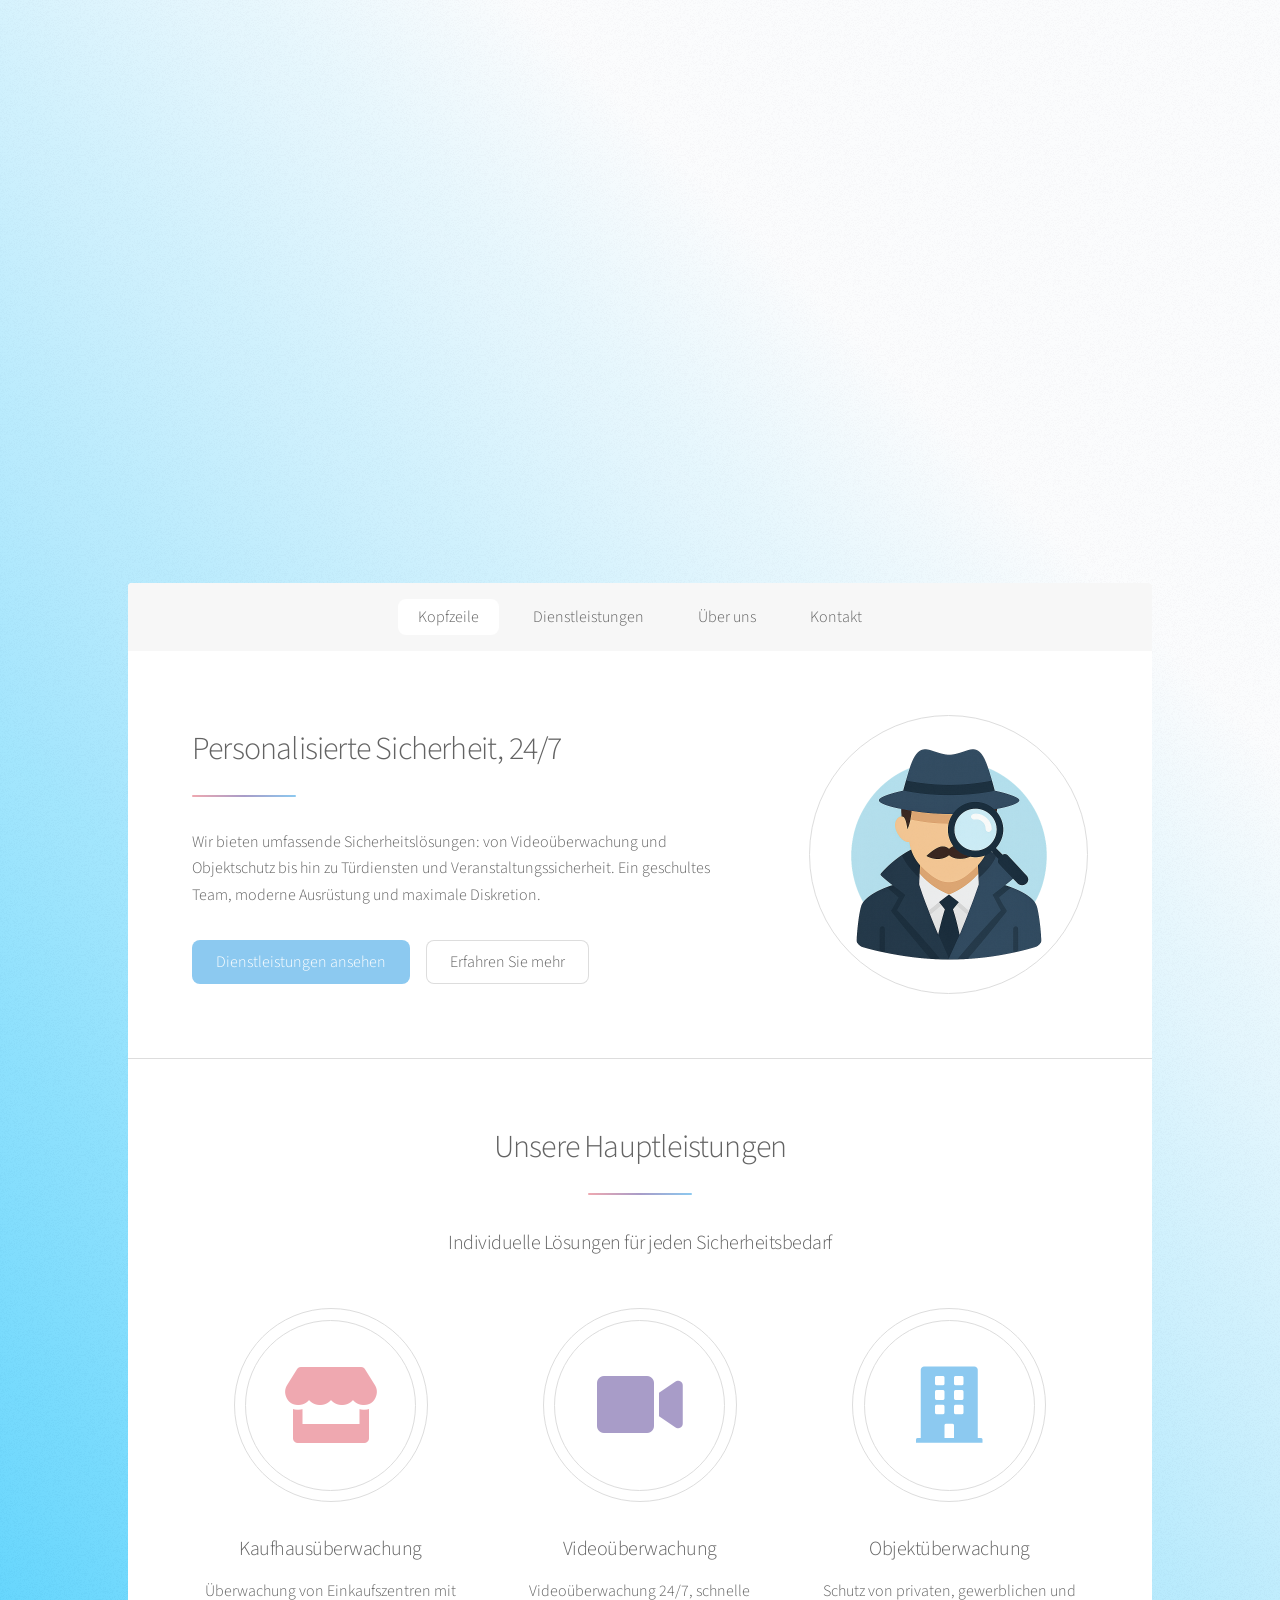
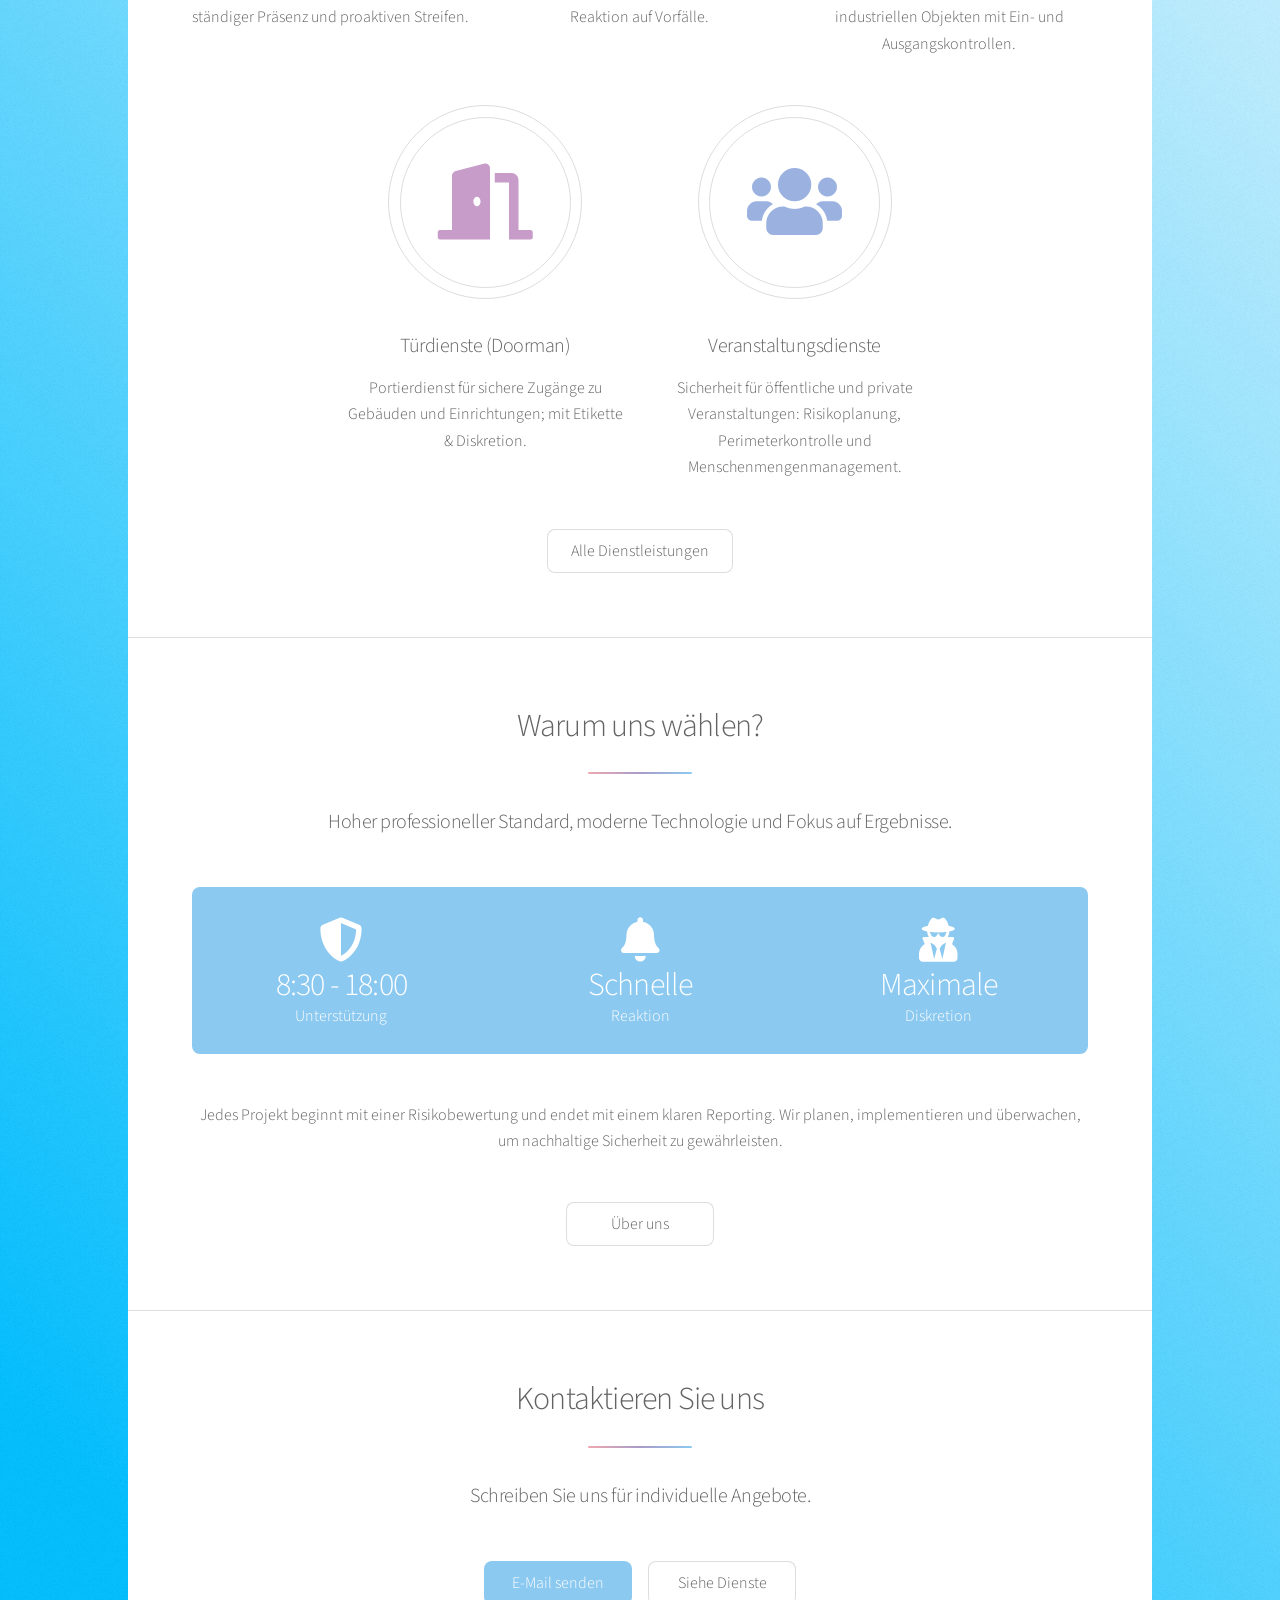
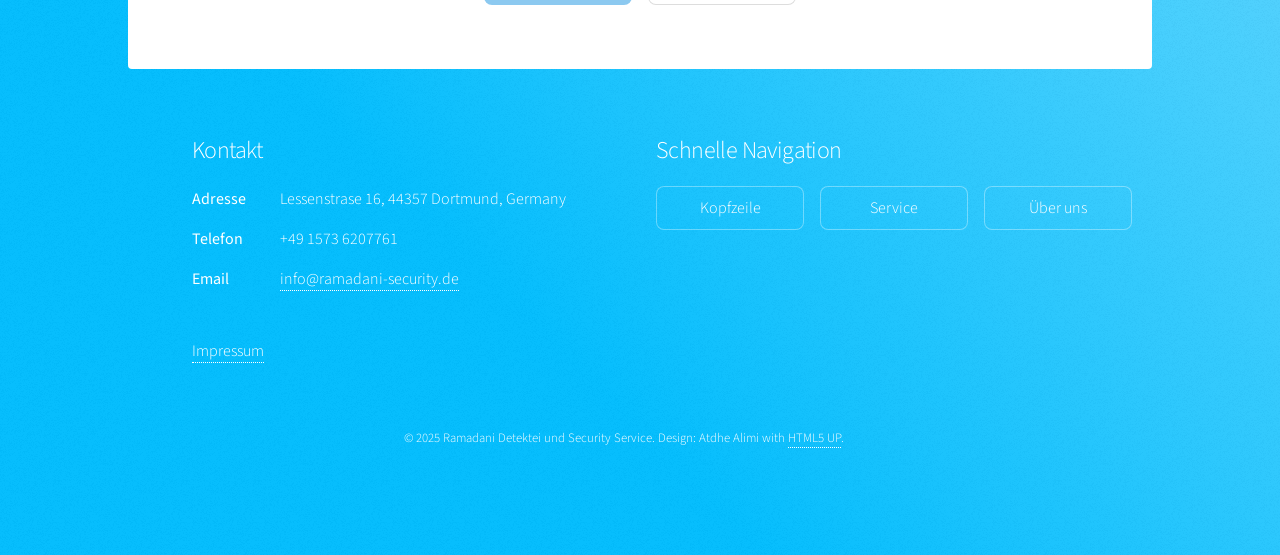
==== index.html @ fe7d90b0 "Add files via upload" ====
<!DOCTYPE HTML>
<!--
	Stellar by HTML5 UP (adapted for a security/detective company)
	html5up.net | @ajlkn
	Free for personal and commercial use under the CCA 3.0 license (html5up.net/license)
	Please keep the HTML5 UP attribution in the footer.
-->
<html>
	<head>
		<title>Ihre Adresse für Detektive!                     </title>
		<meta charset="utf-8" />
		<meta name="viewport" content="width=device-width, initial-scale=1, user-scalable=no" />
		<link rel="stylesheet" href="assets/css/main.css" />
		<noscript><link rel="stylesheet" href="assets/css/noscript.css" /></noscript>
	</head>
	<body class="is-preload">

		<!-- Wrapper -->
		<div id="wrapper">

			<!-- Header -->
			<header id="header" class="alt">
				<span class="logo">
					<img src="images/Ramadani_Logo_CMYK.jpg" 
						 alt="Logo e kompanisë" 
						 style="max-width: 300px; height: auto; border-radius: 30%; object-fit: cover; background: white; padding: 5px;" />
				  </span>
				  
				<h1>Ihre Adresse für Detektive!</h1>
				<p>Sicherheit • Diskretion • Professionalität<br />
				Sicherheitsdienste für Unternehmen und Privatpersonen.</p>
			</header>

			<!-- Nav -->
			<nav id="nav">
				<ul>
					<li><a href="#intro" class="active">Kopfzeile</a></li>
					<li><a href="#services">Dienstleistungen</a></li>
					<li><a href="generic.html">Über uns</a></li>
					<li><a href="#cta">Kontakt</a></li>
				</ul>
			</nav>

			<!-- Main -->
			<div id="main">

				<!-- Introduction / Hero -->
				<section id="intro" class="main">
					<div class="spotlight">
						<div class="content">
							<header class="major">
								<h2>Personalisierte Sicherheit, 24/7</h2>
							</header>
							<p>Wir bieten umfassende Sicherheitslösungen: von Videoüberwachung und Objektschutz bis hin zu Türdiensten und Veranstaltungssicherheit.
								Ein geschultes Team, moderne Ausrüstung und maximale Diskretion.</p>
							<ul class="actions">
								<li><a href="elements.html" class="button primary">Dienstleistungen ansehen</a></li>
								<li><a href="generic.html" class="button">Erfahren Sie mehr</a></li>
							</ul>
						</div>
						<span class="image"><img src="images/detektiv.png" alt="Siguri profesionale" /></span>
					</div>
				</section>

				<!-- Services -->
				<section id="services" class="main special">
					<header class="major">
						<h2>Unsere Hauptleistungen</h2>
						<p>Individuelle Lösungen für jeden Sicherheitsbedarf</p>
					</header>
					<ul class="features">
						<li>
							<span class="icon solid major style1 fa-store"></span>
							<h3>Kaufhausüberwachung</h3>
							<p>Überwachung von Einkaufszentren mit ständiger Präsenz und proaktiven Streifen.</p>
						</li>
						<li>
							<span class="icon solid major style3 fa-video"></span>
							<h3>Videoüberwachung</h3>
							<p>Videoüberwachung 24/7, schnelle Reaktion auf Vorfälle.</p>
						</li>
						<li>
							<span class="icon solid major style5 fa-building"></span>
							<h3>Objektüberwachung</h3>
							<p>Schutz von privaten, gewerblichen und industriellen Objekten mit Ein- und Ausgangskontrollen.</p>
						</li>
						<li>
							<span class="icon solid major style2 fa-door-open"></span>
							<h3>Türdienste (Doorman)</h3>
							<p>Portierdienst für sichere Zugänge zu Gebäuden und Einrichtungen; mit Etikette & Diskretion.</p>
						</li>
						<li>
							<span class="icon solid major style4 fa-users"></span>
							<h3>Veranstaltungsdienste</h3>
							<p>Sicherheit für öffentliche und private Veranstaltungen: Risikoplanung, Perimeterkontrolle und Menschenmengenmanagement.</p>
						</li>
					</ul>
					<footer class="major">
						<ul class="actions special">
							<li><a href="elements.html" class="button">Alle Dienstleistungen</a></li>
						</ul>
					</footer>
				</section>

				<!-- Value / About Teaser -->
				<section id="second" class="main special">
					<header class="major">
						<h2>Warum uns wählen?</h2>
						<p>Hoher professioneller Standard, moderne Technologie und Fokus auf Ergebnisse.</p>
					</header>
					<ul class="statistics">
						<li class="style1">
							<span class="icon solid fa-shield-alt"></span>
							<strong>8:30 - 18:00</strong> Unterstützung
						</li>
						<!--<li class="style2">
							<span class="icon fa-check-circle"></span>
							<strong>ISO-ready</strong> Procedura
						</li> -->
						<li class="style3">
							<span class="icon solid fa-bell"></span>
							<strong>Schnelle</strong> Reaktion
						</li>
						<!--<li class="style4">
							<span class="icon solid fa-camera"></span>
							<strong>CCTV</strong> i avancuar
						</li> -->
						<li class="style5">
							<span class="icon solid fa-user-secret no-circle"></span>
							<strong>Maximale</strong> Diskretion
						</li>
					</ul>
					<p class="fullwidth">
						Jedes Projekt beginnt mit einer Risikobewertung und endet mit einem klaren Reporting. 
						Wir planen, implementieren und überwachen, um nachhaltige Sicherheit zu gewährleisten.
					  </p>
					  
					<footer class="major">
						<ul class="actions special">
							<li><a href="generic.html" class="button">Über uns</a></li>
						</ul>
					</footer>
				</section>

				<!-- CTA / Contact -->
				<section id="cta" class="main special">
					<header class="major">
						<h2>Kontaktieren Sie uns</h2>
						<p>Schreiben Sie uns für individuelle Angebote.</p>
					</header>
					<footer class="major">
						<ul class="actions special">
							<li><a href="mailto:info@security-ramadani.de" class="button primary">E-Mail senden</a></li>
							<li><a href="elements.html" class="button">Siehe Dienste</a></li>
						</ul>
					</footer>
				</section>

			</div>

			<!-- Footer -->
			<footer id="footer">
				<section>
					<h2>Kontakt</h2>
					<dl class="alt">
						<dt>Adresse</dt>
						<dd>Lessenstrase 16, 44357 Dortmund, Germany</dd>
						<dt>Telefon</dt>
						<dd>+49 1573 6207761</dd>
						<dt>Email</dt>
						<dd><a href="mailto:info@ramadani-security.de">info@ramadani-security.de</a></dd>
					</dl>
					<!--<ul class="icons">
						<li><a href="#" class="icon brands fa-facebook-f alt"><span class="label">Facebook</span></a></li>
						<li><a href="#" class="icon brands fa-instagram alt"><span class="label">Instagram</span></a></li>
					</ul> -->
				</section>
				<section>
					<h2>Schnelle Navigation</h2>
					<ul class="actions">
						<li><a href="#intro" class="button">Kopfzeile</a></li>
						<li><a href="elements.html" class="button">Service</a></li>
						<li><a href="generic.html" class="button">Über uns</a></li>
					</ul>
				</section>
				<p><a href="generic.html#impressum">Impressum</a></p>

				<p class="copyright">
					&copy; 2025 Ramadani Detektei und Security Service. Design: Atdhe Alimi with <a href="https://html5up.net">HTML5 UP</a>.
				</p>
			</footer>

		</div>

		<!-- Scripts -->
		<script src="assets/js/jquery.min.js"></script>
		<script src="assets/js/jquery.scrollex.min.js"></script>
		<script src="assets/js/jquery.scrolly.min.js"></script>
		<script src="assets/js/browser.min.js"></script>
		<script src="assets/js/breakpoints.min.js"></script>
		<script src="assets/js/util.js"></script>
		<script src="assets/js/main.js"></script>
	</body>
</html>
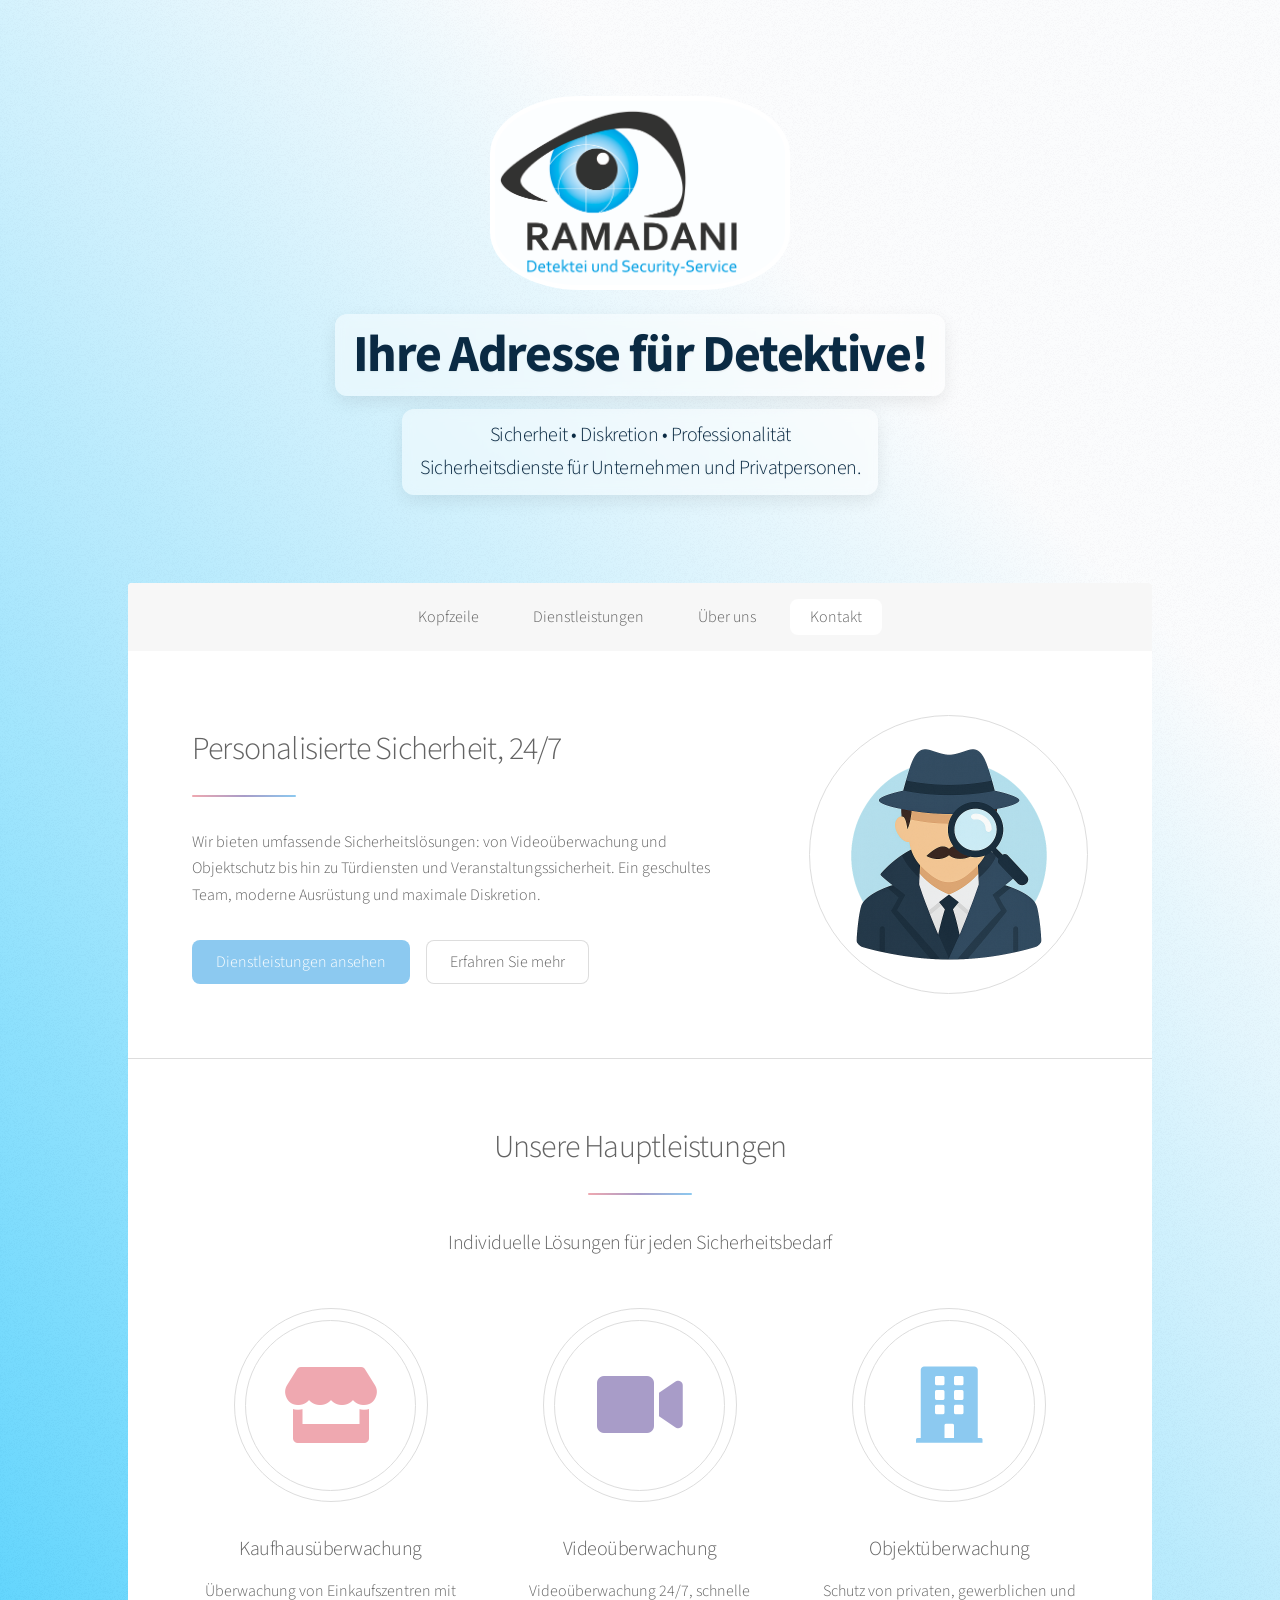
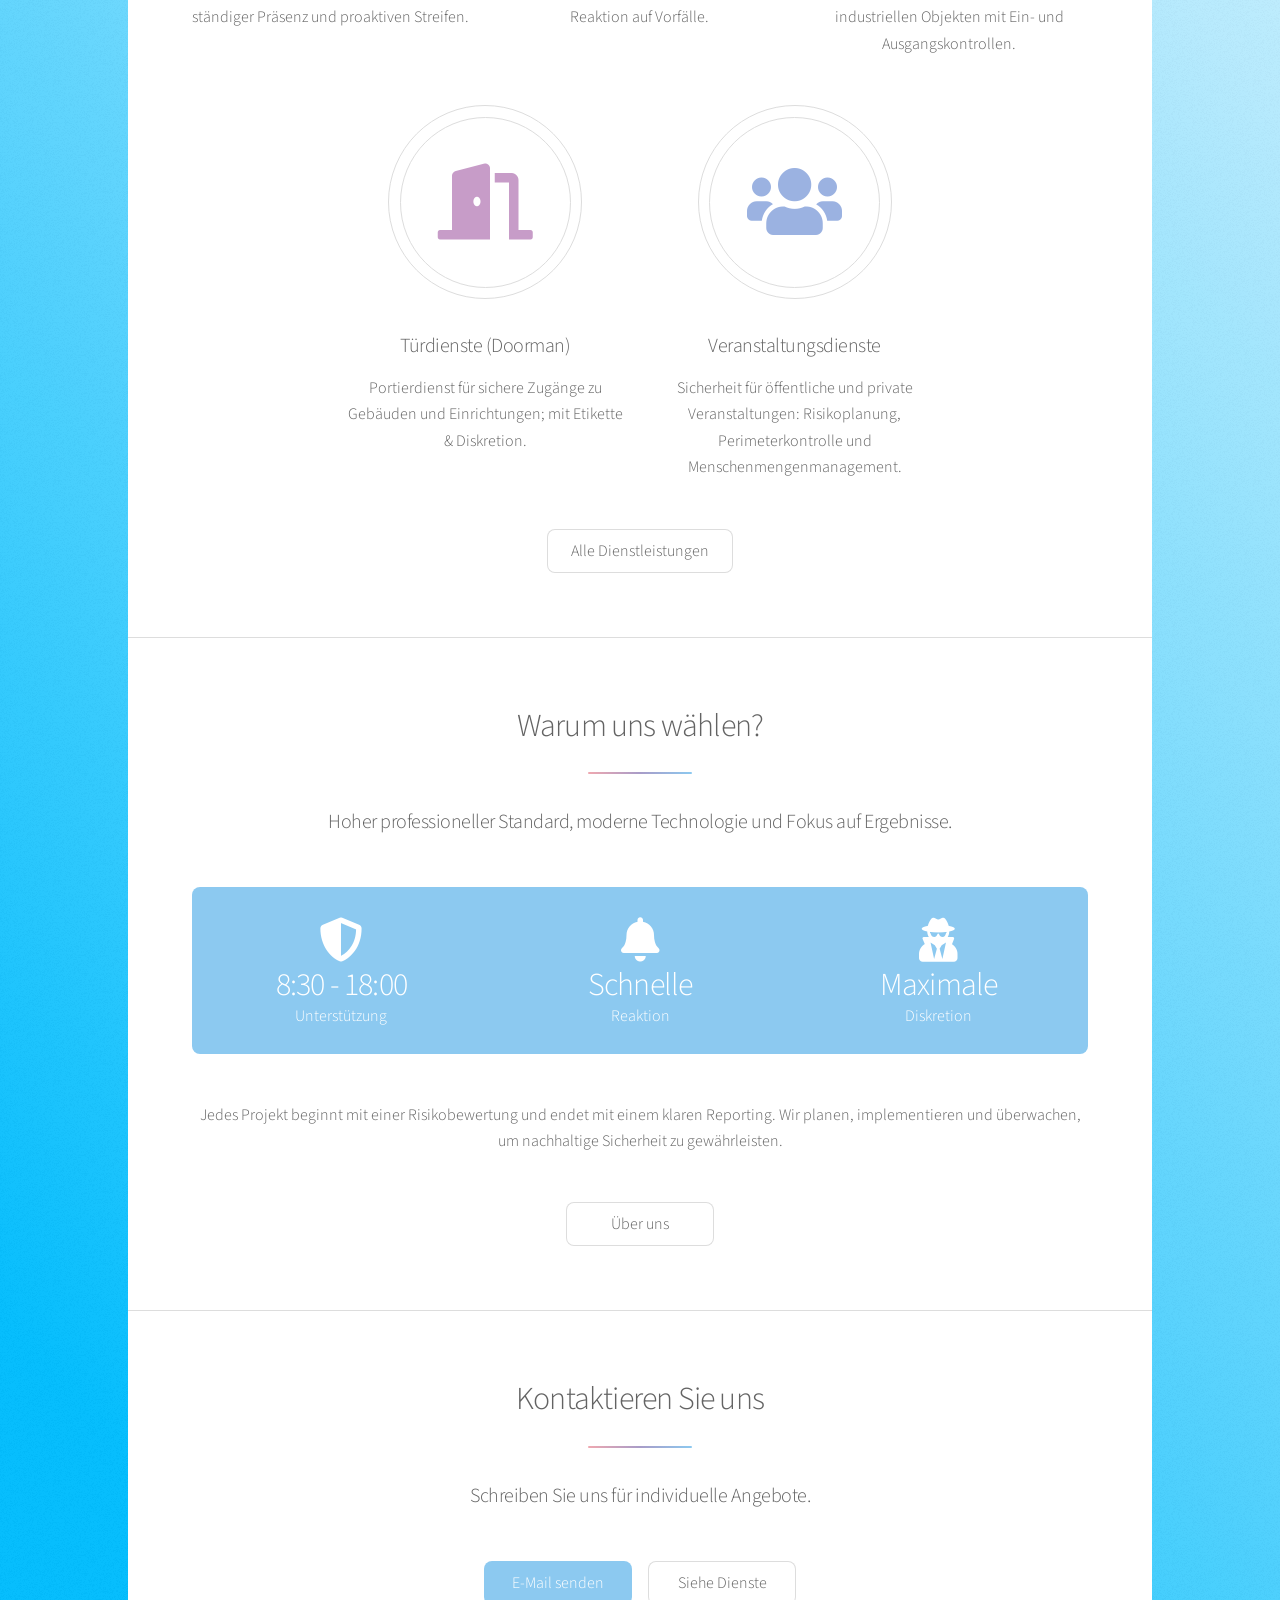
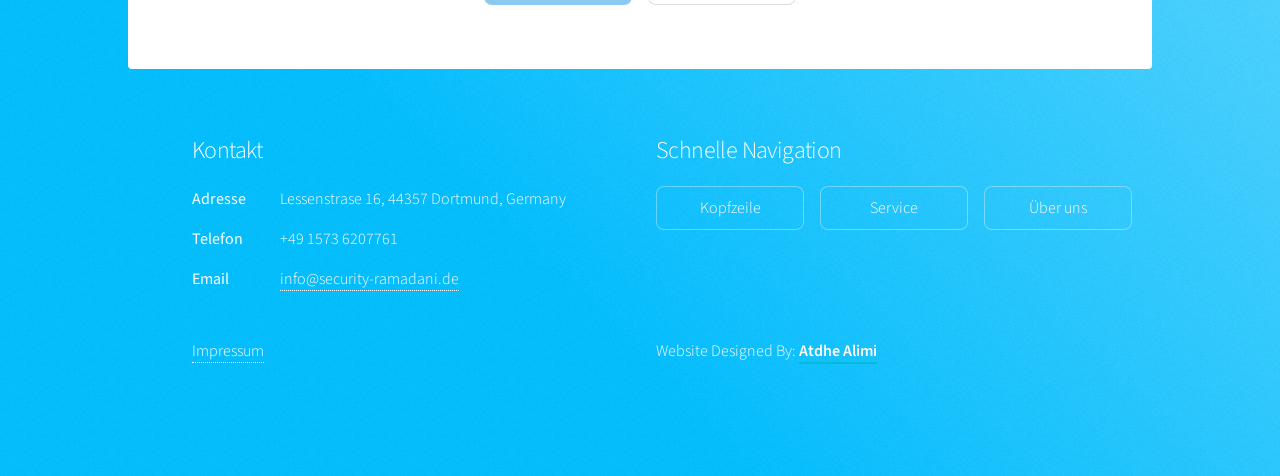
==== commit 21e4b908: "Initial commit" ====
--- a/index.html
+++ b/index.html
@@ -1,204 +1,224 @@
-<!DOCTYPE HTML>
-<!--
-	Stellar by HTML5 UP (adapted for a security/detective company)
-	html5up.net | @ajlkn
-	Free for personal and commercial use under the CCA 3.0 license (html5up.net/license)
-	Please keep the HTML5 UP attribution in the footer.
--->
-<html>
-	<head>
-		<title>Ihre Adresse für Detektive!                     </title>
-		<meta charset="utf-8" />
-		<meta name="viewport" content="width=device-width, initial-scale=1, user-scalable=no" />
-		<link rel="stylesheet" href="assets/css/main.css" />
-		<noscript><link rel="stylesheet" href="assets/css/noscript.css" /></noscript>
-	</head>
-	<body class="is-preload">
-
-		<!-- Wrapper -->
-		<div id="wrapper">
-
-			<!-- Header -->
-			<header id="header" class="alt">
-				<span class="logo">
-					<img src="images/Ramadani_Logo_CMYK.jpg" 
-						 alt="Logo e kompanisë" 
-						 style="max-width: 300px; height: auto; border-radius: 30%; object-fit: cover; background: white; padding: 5px;" />
-				  </span>
-				  
-				<h1>Ihre Adresse für Detektive!</h1>
-				<p>Sicherheit • Diskretion • Professionalität<br />
-				Sicherheitsdienste für Unternehmen und Privatpersonen.</p>
-			</header>
-
-			<!-- Nav -->
-			<nav id="nav">
-				<ul>
-					<li><a href="#intro" class="active">Kopfzeile</a></li>
-					<li><a href="#services">Dienstleistungen</a></li>
-					<li><a href="generic.html">Über uns</a></li>
-					<li><a href="#cta">Kontakt</a></li>
-				</ul>
-			</nav>
-
-			<!-- Main -->
-			<div id="main">
-
-				<!-- Introduction / Hero -->
-				<section id="intro" class="main">
-					<div class="spotlight">
-						<div class="content">
-							<header class="major">
-								<h2>Personalisierte Sicherheit, 24/7</h2>
-							</header>
-							<p>Wir bieten umfassende Sicherheitslösungen: von Videoüberwachung und Objektschutz bis hin zu Türdiensten und Veranstaltungssicherheit.
-								Ein geschultes Team, moderne Ausrüstung und maximale Diskretion.</p>
-							<ul class="actions">
-								<li><a href="elements.html" class="button primary">Dienstleistungen ansehen</a></li>
-								<li><a href="generic.html" class="button">Erfahren Sie mehr</a></li>
-							</ul>
-						</div>
-						<span class="image"><img src="images/detektiv.png" alt="Siguri profesionale" /></span>
-					</div>
-				</section>
-
-				<!-- Services -->
-				<section id="services" class="main special">
-					<header class="major">
-						<h2>Unsere Hauptleistungen</h2>
-						<p>Individuelle Lösungen für jeden Sicherheitsbedarf</p>
-					</header>
-					<ul class="features">
-						<li>
-							<span class="icon solid major style1 fa-store"></span>
-							<h3>Kaufhausüberwachung</h3>
-							<p>Überwachung von Einkaufszentren mit ständiger Präsenz und proaktiven Streifen.</p>
-						</li>
-						<li>
-							<span class="icon solid major style3 fa-video"></span>
-							<h3>Videoüberwachung</h3>
-							<p>Videoüberwachung 24/7, schnelle Reaktion auf Vorfälle.</p>
-						</li>
-						<li>
-							<span class="icon solid major style5 fa-building"></span>
-							<h3>Objektüberwachung</h3>
-							<p>Schutz von privaten, gewerblichen und industriellen Objekten mit Ein- und Ausgangskontrollen.</p>
-						</li>
-						<li>
-							<span class="icon solid major style2 fa-door-open"></span>
-							<h3>Türdienste (Doorman)</h3>
-							<p>Portierdienst für sichere Zugänge zu Gebäuden und Einrichtungen; mit Etikette & Diskretion.</p>
-						</li>
-						<li>
-							<span class="icon solid major style4 fa-users"></span>
-							<h3>Veranstaltungsdienste</h3>
-							<p>Sicherheit für öffentliche und private Veranstaltungen: Risikoplanung, Perimeterkontrolle und Menschenmengenmanagement.</p>
-						</li>
-					</ul>
-					<footer class="major">
-						<ul class="actions special">
-							<li><a href="elements.html" class="button">Alle Dienstleistungen</a></li>
-						</ul>
-					</footer>
-				</section>
-
-				<!-- Value / About Teaser -->
-				<section id="second" class="main special">
-					<header class="major">
-						<h2>Warum uns wählen?</h2>
-						<p>Hoher professioneller Standard, moderne Technologie und Fokus auf Ergebnisse.</p>
-					</header>
-					<ul class="statistics">
-						<li class="style1">
-							<span class="icon solid fa-shield-alt"></span>
-							<strong>8:30 - 18:00</strong> Unterstützung
-						</li>
-						<!--<li class="style2">
-							<span class="icon fa-check-circle"></span>
-							<strong>ISO-ready</strong> Procedura
-						</li> -->
-						<li class="style3">
-							<span class="icon solid fa-bell"></span>
-							<strong>Schnelle</strong> Reaktion
-						</li>
-						<!--<li class="style4">
-							<span class="icon solid fa-camera"></span>
-							<strong>CCTV</strong> i avancuar
-						</li> -->
-						<li class="style5">
-							<span class="icon solid fa-user-secret no-circle"></span>
-							<strong>Maximale</strong> Diskretion
-						</li>
-					</ul>
-					<p class="fullwidth">
-						Jedes Projekt beginnt mit einer Risikobewertung und endet mit einem klaren Reporting. 
-						Wir planen, implementieren und überwachen, um nachhaltige Sicherheit zu gewährleisten.
-					  </p>
-					  
-					<footer class="major">
-						<ul class="actions special">
-							<li><a href="generic.html" class="button">Über uns</a></li>
-						</ul>
-					</footer>
-				</section>
-
-				<!-- CTA / Contact -->
-				<section id="cta" class="main special">
-					<header class="major">
-						<h2>Kontaktieren Sie uns</h2>
-						<p>Schreiben Sie uns für individuelle Angebote.</p>
-					</header>
-					<footer class="major">
-						<ul class="actions special">
-							<li><a href="mailto:info@security-ramadani.de" class="button primary">E-Mail senden</a></li>
-							<li><a href="elements.html" class="button">Siehe Dienste</a></li>
-						</ul>
-					</footer>
-				</section>
-
-			</div>
-
-			<!-- Footer -->
-			<footer id="footer">
-				<section>
-					<h2>Kontakt</h2>
-					<dl class="alt">
-						<dt>Adresse</dt>
-						<dd>Lessenstrase 16, 44357 Dortmund, Germany</dd>
-						<dt>Telefon</dt>
-						<dd>+49 1573 6207761</dd>
-						<dt>Email</dt>
-						<dd><a href="mailto:info@ramadani-security.de">info@ramadani-security.de</a></dd>
-					</dl>
-					<!--<ul class="icons">
-						<li><a href="#" class="icon brands fa-facebook-f alt"><span class="label">Facebook</span></a></li>
-						<li><a href="#" class="icon brands fa-instagram alt"><span class="label">Instagram</span></a></li>
-					</ul> -->
-				</section>
-				<section>
-					<h2>Schnelle Navigation</h2>
-					<ul class="actions">
-						<li><a href="#intro" class="button">Kopfzeile</a></li>
-						<li><a href="elements.html" class="button">Service</a></li>
-						<li><a href="generic.html" class="button">Über uns</a></li>
-					</ul>
-				</section>
-				<p><a href="generic.html#impressum">Impressum</a></p>
-
-				<p class="copyright">
-					&copy; 2025 Ramadani Detektei und Security Service. Design: Atdhe Alimi with <a href="https://html5up.net">HTML5 UP</a>.
-				</p>
-			</footer>
-
-		</div>
-
-		<!-- Scripts -->
-		<script src="assets/js/jquery.min.js"></script>
-		<script src="assets/js/jquery.scrollex.min.js"></script>
-		<script src="assets/js/jquery.scrolly.min.js"></script>
-		<script src="assets/js/browser.min.js"></script>
-		<script src="assets/js/breakpoints.min.js"></script>
-		<script src="assets/js/util.js"></script>
-		<script src="assets/js/main.js"></script>
-	</body>
-</html>
+<!DOCTYPE HTML>
+<!--
+	Stellar by HTML5 UP (adapted for a security/detective company)
+	html5up.net | @ajlkn
+	Free for personal and commercial use under the CCA 3.0 license (html5up.net/license)
+	Please keep the HTML5 UP attribution in the footer.
+-->
+<html>
+	<head>
+		<title>Ihre Adresse für Detektive!                     </title>
+		<meta charset="utf-8" />
+		<meta name="viewport" content="width=device-width, initial-scale=1, user-scalable=no" />
+		<link rel="stylesheet" href="assets/css/main.css" />
+		<noscript><link rel="stylesheet" href="assets/css/noscript.css" /></noscript>
+	</head>
+	<body class="is-preload">
+
+		<!-- Wrapper -->
+		<div id="wrapper">
+
+			<!-- Header -->
+			<header id="header" class="alt">
+				<span class="logo">
+					<img src="images/Ramadani_Logo_CMYK.jpg" 
+						 alt="Logo e kompanisë" 
+						 style="max-width: 300px; height: auto; border-radius: 30%; object-fit: cover; background: white; padding: 5px;" />
+				  </span>
+				  
+				<h1>Ihre Adresse für Detektive!</h1>
+				<p>Sicherheit • Diskretion • Professionalität<br />
+				Sicherheitsdienste für Unternehmen und Privatpersonen.</p>
+			</header>
+
+			<!-- Nav -->
+			<nav id="nav">
+				<ul>
+					<li><a href="#intro" class="active">Kopfzeile</a></li>
+					<li><a href="#services">Dienstleistungen</a></li>
+					<li><a href="generic.html">Über uns</a></li>
+					<li><a href="#cta">Kontakt</a></li>
+				</ul>
+			</nav>
+
+			<!-- Main -->
+			<div id="main">
+
+				<!-- Introduction / Hero -->
+				<section id="intro" class="main">
+					<div class="spotlight">
+						<div class="content">
+							<header class="major">
+								<h2>Personalisierte Sicherheit, 24/7</h2>
+							</header>
+							<p>Wir bieten umfassende Sicherheitslösungen: von Videoüberwachung und Objektschutz bis hin zu Türdiensten und Veranstaltungssicherheit.
+								Ein geschultes Team, moderne Ausrüstung und maximale Diskretion.</p>
+							<ul class="actions">
+								<li><a href="elements.html" class="button primary">Dienstleistungen ansehen</a></li>
+								<li><a href="generic.html" class="button">Erfahren Sie mehr</a></li>
+							</ul>
+						</div>
+						<span class="image"><img src="images/detektiv.png" alt="Siguri profesionale" /></span>
+					</div>
+				</section>
+
+				<!-- Services -->
+				<section id="services" class="main special">
+					<header class="major">
+						<h2>Unsere Hauptleistungen</h2>
+						<p>Individuelle Lösungen für jeden Sicherheitsbedarf</p>
+					</header>
+					<ul class="features">
+						<li>
+							<span class="icon solid major style1 fa-store"></span>
+							<h3>Kaufhausüberwachung</h3>
+							<p>Überwachung von Einkaufszentren mit ständiger Präsenz und proaktiven Streifen.</p>
+						</li>
+						<li>
+							<span class="icon solid major style3 fa-video"></span>
+							<h3>Videoüberwachung</h3>
+							<p>Videoüberwachung 24/7, schnelle Reaktion auf Vorfälle.</p>
+						</li>
+						<li>
+							<span class="icon solid major style5 fa-building"></span>
+							<h3>Objektüberwachung</h3>
+							<p>Schutz von privaten, gewerblichen und industriellen Objekten mit Ein- und Ausgangskontrollen.</p>
+						</li>
+						<li>
+							<span class="icon solid major style2 fa-door-open"></span>
+							<h3>Türdienste (Doorman)</h3>
+							<p>Portierdienst für sichere Zugänge zu Gebäuden und Einrichtungen; mit Etikette & Diskretion.</p>
+						</li>
+						<li>
+							<span class="icon solid major style4 fa-users"></span>
+							<h3>Veranstaltungsdienste</h3>
+							<p>Sicherheit für öffentliche und private Veranstaltungen: Risikoplanung, Perimeterkontrolle und Menschenmengenmanagement.</p>
+						</li>
+					</ul>
+					<footer class="major">
+						<ul class="actions special">
+							<li><a href="elements.html" class="button">Alle Dienstleistungen</a></li>
+						</ul>
+					</footer>
+				</section>
+
+				<!-- Value / About Teaser -->
+				<section id="second" class="main special">
+					<header class="major">
+						<h2>Warum uns wählen?</h2>
+						<p>Hoher professioneller Standard, moderne Technologie und Fokus auf Ergebnisse.</p>
+					</header>
+					<ul class="statistics">
+						<li class="style1">
+							<span class="icon solid fa-shield-alt"></span>
+							<strong>8:30 - 18:00</strong> Unterstützung
+						</li>
+						<!--<li class="style2">
+							<span class="icon fa-check-circle"></span>
+							<strong>ISO-ready</strong> Procedura
+						</li> -->
+						<li class="style3">
+							<span class="icon solid fa-bell"></span>
+							<strong>Schnelle</strong> Reaktion
+						</li>
+						<!--<li class="style4">
+							<span class="icon solid fa-camera"></span>
+							<strong>CCTV</strong> i avancuar
+						</li> -->
+						<li class="style5">
+							<span class="icon solid fa-user-secret no-circle"></span>
+							<strong>Maximale</strong> Diskretion
+						</li>
+					</ul>
+					<p class="fullwidth">
+						Jedes Projekt beginnt mit einer Risikobewertung und endet mit einem klaren Reporting. 
+						Wir planen, implementieren und überwachen, um nachhaltige Sicherheit zu gewährleisten.
+					  </p>
+					  
+					<footer class="major">
+						<ul class="actions special">
+							<li><a href="generic.html" class="button">Über uns</a></li>
+						</ul>
+					</footer>
+				</section>
+
+				<!-- CTA / Contact -->
+				<section id="cta" class="main special">
+					<header class="major">
+						<h2>Kontaktieren Sie uns</h2>
+						<p>Schreiben Sie uns für individuelle Angebote.</p>
+					</header>
+					<footer class="major">
+						<ul class="actions special">
+							<li><a href="mailto:info@security-ramadani.de" class="button primary">E-Mail senden</a></li>
+							<li><a href="elements.html" class="button">Siehe Dienste</a></li>
+						</ul>
+					</footer>
+				</section>
+
+			</div>
+
+			<!-- Footer -->
+			<footer id="footer">
+				<section>
+					<h2>Kontakt</h2>
+					<dl class="alt">
+						<dt>Adresse</dt>
+						<dd>Lessenstrase 16, 44357 Dortmund, Germany</dd>
+						<dt>Telefon</dt>
+						<dd>+49 1573 6207761</dd>
+						<dt>Email</dt>
+						<dd><a href="mailto:info@security-ramadani.de">info@security-ramadani.de</a></dd>
+					</dl>
+					<!--<ul class="icons">
+						<li><a href="#" class="icon brands fa-facebook-f alt"><span class="label">Facebook</span></a></li>
+						<li><a href="#" class="icon brands fa-instagram alt"><span class="label">Instagram</span></a></li>
+					</ul> -->
+				</section>
+				<section>
+					<h2>Schnelle Navigation</h2>
+					<ul class="actions">
+						<li><a href="#intro" class="button">Kopfzeile</a></li>
+						<li><a href="elements.html" class="button">Service</a></li>
+						<li><a href="generic.html" class="button">Über uns</a></li>
+					</ul>
+				</section>
+				<p><a href="generic.html#impressum">Impressum</a></p>
+
+				
+<p>
+  Website Designed By: 
+  <a href="https://alimi-digital-solutions.vercel.app" target="_blank" class="designer-link">
+    Atdhe Alimi
+  </a>
+</p>
+
+<style>
+.designer-link {
+  color: #00bcd4;
+  font-weight: 600;
+  text-decoration: none;
+  border-bottom: 2px solid #00bcd4;
+  transition: 0.3s;
+}
+
+.designer-link:hover {
+  color: #0097a7;
+  border-bottom: 2px solid #0097a7;
+}
+</style>
+
+			</footer>
+
+		</div>
+
+		<!-- Scripts -->
+		<script src="assets/js/jquery.min.js"></script>
+		<script src="assets/js/jquery.scrollex.min.js"></script>
+		<script src="assets/js/jquery.scrolly.min.js"></script>
+		<script src="assets/js/browser.min.js"></script>
+		<script src="assets/js/breakpoints.min.js"></script>
+		<script src="assets/js/util.js"></script>
+		<script src="assets/js/main.js"></script>
+	</body>
+</html>
--- a/assets/css/noscript.css
+++ b/assets/css/noscript.css
@@ -0,0 +1,18 @@
+/*
+	Stellar by HTML5 UP
+	html5up.net | @ajlkn
+	Free for personal and commercial use under the CCA 3.0 license (html5up.net/license)
+*/
+
+/* Header */
+
+	body.is-preload #header.alt > * {
+		opacity: 1;
+	}
+
+	body.is-preload #header.alt .logo {
+		-moz-transform: none;
+		-webkit-transform: none;
+		-ms-transform: none;
+		transform: none;
+	}
